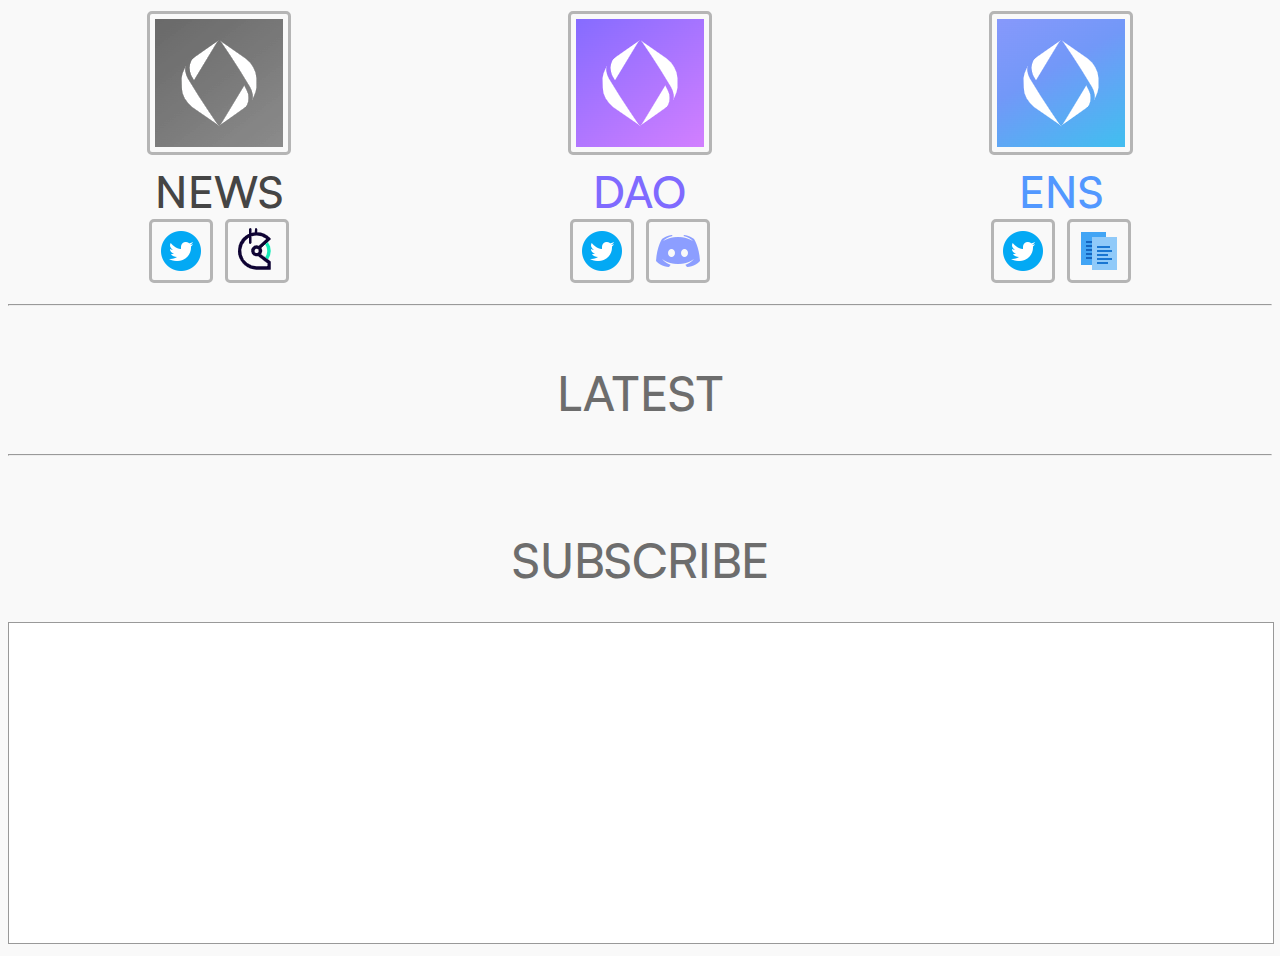
==== index.html @ ed4332f5 "Add files via upload" ====
<!DOCTYPE html>
<html>
<title>ENS DAO Newsletter</title>

<head>
<link rel="shortcut icon"
 href="favicon.png">
<link rel="stylesheet" href="style.css">
</head>

<body bgcolor="#FFFFFF">

    <table width = "100%" class ="links">
    <td><center><a href="https://ensdaonews.substack.com/" target="_blank"><img src="news-icon.png"><br>
        <font color="#454545">NEWS</font></a><br>
        <a href="https://twitter.com/ensdaonews" target="_blank"><img src="twitter.png"></a> <a href="https://gitcoin.co/grants/4861/ens-dao-newsletter" target="_blank"><img src="gitcoin.png"></a>
        </center></td>
    <td><center><a href="https://discuss.ens.domains/" target="_blank"><img src="dao-icon.png"><br>
        <font color="#7F6AFF">DAO</font></a><br>
        <a href="https://twitter.com/ENS_DAO" target="_blank"><img src="twitter.png"></a> <a href="https://chat.ens.domains/" target="_blank"><img src="discord.png"></a>
    </center></td>
    <td><center><a href="https://ens.domains/" target="_blank"><img src="ens-icon.png"><br>
       <font color="#5298FF">ENS</font></a><br>
        <a href="https://twitter.com/ensdomains" target="_blank"><img src="twitter.png"> <a href="https://docs.ens.domains/" target="_blank"><img src="docs.png"></a>
    </center></td>
    </table>
<hr>
<br>
<center>
<h1 class="section">LATEST</h3>
<hr>
<script src="https://rss.bloople.net/?url=https%3A%2F%2Fensdaonews.substack.com%2Ffeed&limit=5&showtitle=false&showempty=true&type=js"></script>
<br>
<br>
<h1 class="section">SUBSCRIBE</h3>
<iframe src="https://ensdaonews.substack.com/embed" width="100%" height="320" style="border:1px solid #999999; background:#FFF;" frameborder="0" scrolling="no"></iframe>
</center>
</body>
</html>
---- style.css ----
body {
    background-color: #f9f9f9;
  }

  @font-face {
    font-family: 'Satoshi-Medium';
    src: url('Satoshi-Medium.woff2') format('woff2'),
         url('Satoshi-Medium.woff') format('woff'),
         url('Satoshi-Medium.ttf') format('truetype');
         font-weight: 830;
         font-display: swap;
         font-style: normal;
         letter-spacing: -1%;
         line-height: 120%;
  }

/* unvisited link */
a:link {
    color: #5298FF;
    text-decoration: none;
    font-family: 'Satoshi-Medium';
    letter-spacing: -1%;
    line-height: 120%;
  }
  
  /* visited link */
  a:visited {
    color: #5298FF;
    text-decoration: none;
    font-family: 'Satoshi-Medium';
    letter-spacing: -1%;
    line-height: 120%;
  }
  
  /* mouse over link */
  a:hover {
    color: #333333;
    text-decoration: none;
    font-family: 'Satoshi-Medium';
    opacity: .6;
    letter-spacing: -1%;
    line-height: 120%;
  }
  
  /* selected link */
  a:active {
    color: #5298FF;
    text-decoration: none;
    font-family: 'Satoshi-Medium';
    letter-spacing: -1%;
    line-height: 120%;
  }

  
  table.links { 
    text-decoration: none; 
    font-size: 44px;
    font-family: 'Satoshi-Medium';
    letter-spacing: -1%;
    line-height: 120%;
}

h1.section {
  text-align: center;
  color: #333333;
  text-decoration: none; 
  font-family: 'Satoshi-Medium';
  font-size: 48px;
  letter-spacing: -1%;
  line-height: 120%;
  opacity: .7;
}

  h3.feed-title {
    font-family: 'Satoshi-Medium';
    text-align: center;
    text-decoration: none; 
    opacity: .5;
    letter-spacing: -1%;
    line-height: 120%;
  }

  h4.feed-item-title {
    font-family: 'Satoshi-Medium';
    text-align: left;
    text-decoration: none;
    letter-spacing: -1%;
    line-height: 120%;
  }

  p.feed-item-desc {
    font-family: 'Satoshi-Medium';
    text-align: left;
    color: #333333;
    text-decoration: none;
    letter-spacing: -1%;
    line-height: 120%;
  }
  

  img {
    border-style: solid;
    border-color:#33333358;
    border-radius: 5px;
    padding: 5px 5px 5px 5px;
  }
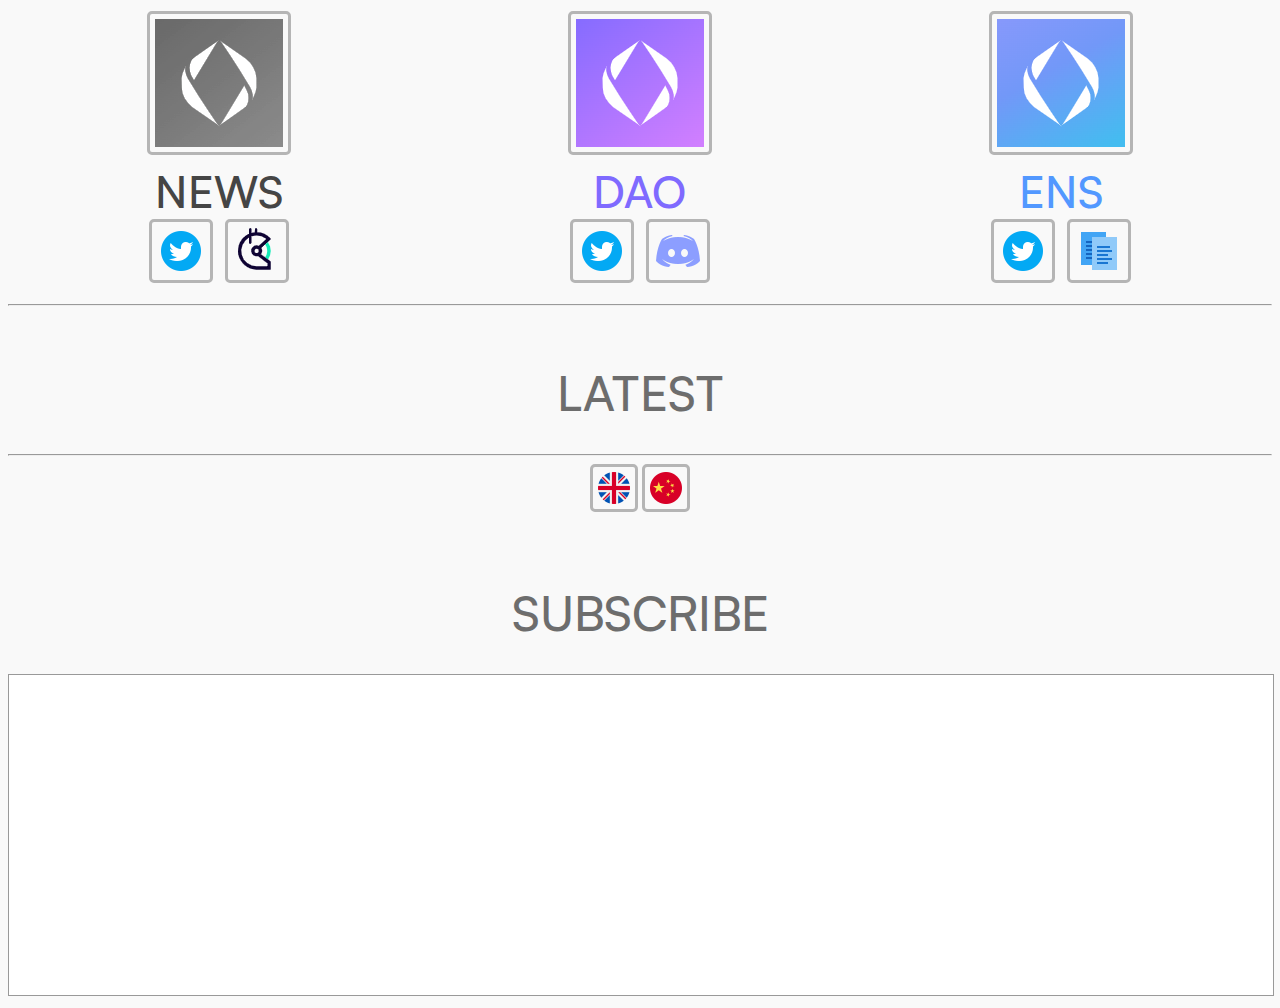
==== commit 432a08d6: "Add files via upload" ====
--- a/index.html
+++ b/index.html
@@ -27,12 +27,12 @@
 <hr>
 <br>
 <center>
-<h1 class="section">LATEST</h3>
-<hr>
+<h1 class="section">LATEST</h1><hr> 
+<a href="index.html"><img src="en.png"></a> <a href="cn.html"><img src="cn.png"></a><br>
 <script src="https://rss.bloople.net/?url=https%3A%2F%2Fensdaonews.substack.com%2Ffeed&limit=5&showtitle=false&showempty=true&type=js"></script>
 <br>
 <br>
-<h1 class="section">SUBSCRIBE</h3>
+<h1 class="section">SUBSCRIBE</h1>
 <iframe src="https://ensdaonews.substack.com/embed" width="100%" height="320" style="border:1px solid #999999; background:#FFF;" frameborder="0" scrolling="no"></iframe>
 </center>
 </body>
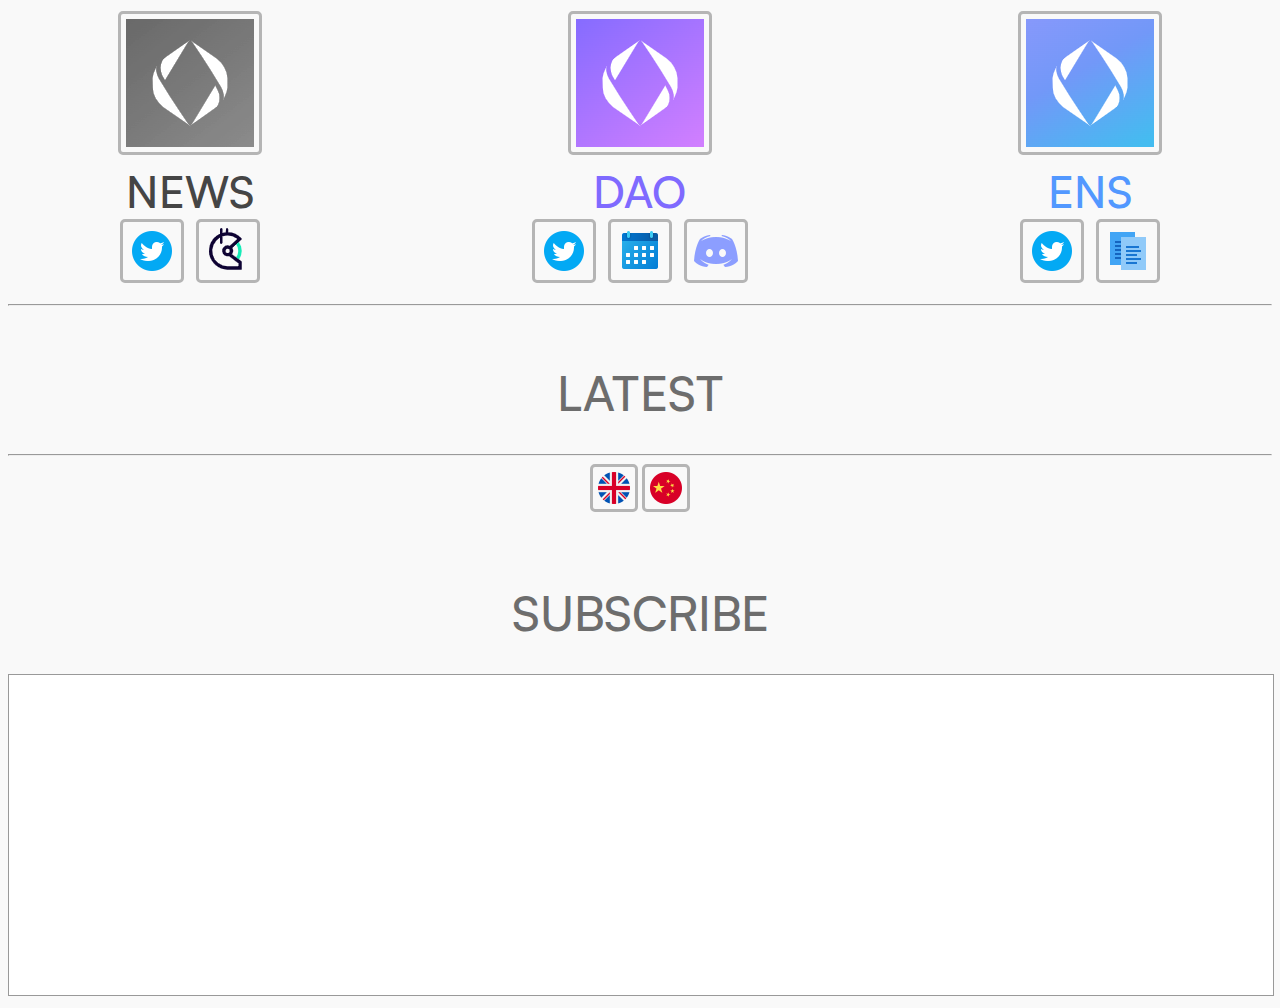
==== commit 734f5797: "Add files via upload" ====
--- a/index.html
+++ b/index.html
@@ -17,8 +17,7 @@
         </center></td>
     <td><center><a href="https://discuss.ens.domains/" target="_blank"><img src="dao-icon.png"><br>
         <font color="#7F6AFF">DAO</font></a><br>
-        <a href="https://twitter.com/ENS_DAO" target="_blank"><img src="twitter.png"></a> <a href="https://chat.ens.domains/" target="_blank"><img src="discord.png"></a>
-    </center></td>
+        <a href="https://twitter.com/ENS_DAO" target="_blank"><img src="twitter.png"></a> <a href="calendar.html"><img src="calendar.png"></a> <a href="https://chat.ens.domains/" target="_blank"><img src="discord.png"></a>    </center></td>
     <td><center><a href="https://ens.domains/" target="_blank"><img src="ens-icon.png"><br>
        <font color="#5298FF">ENS</font></a><br>
         <a href="https://twitter.com/ensdomains" target="_blank"><img src="twitter.png"> <a href="https://docs.ens.domains/" target="_blank"><img src="docs.png"></a>
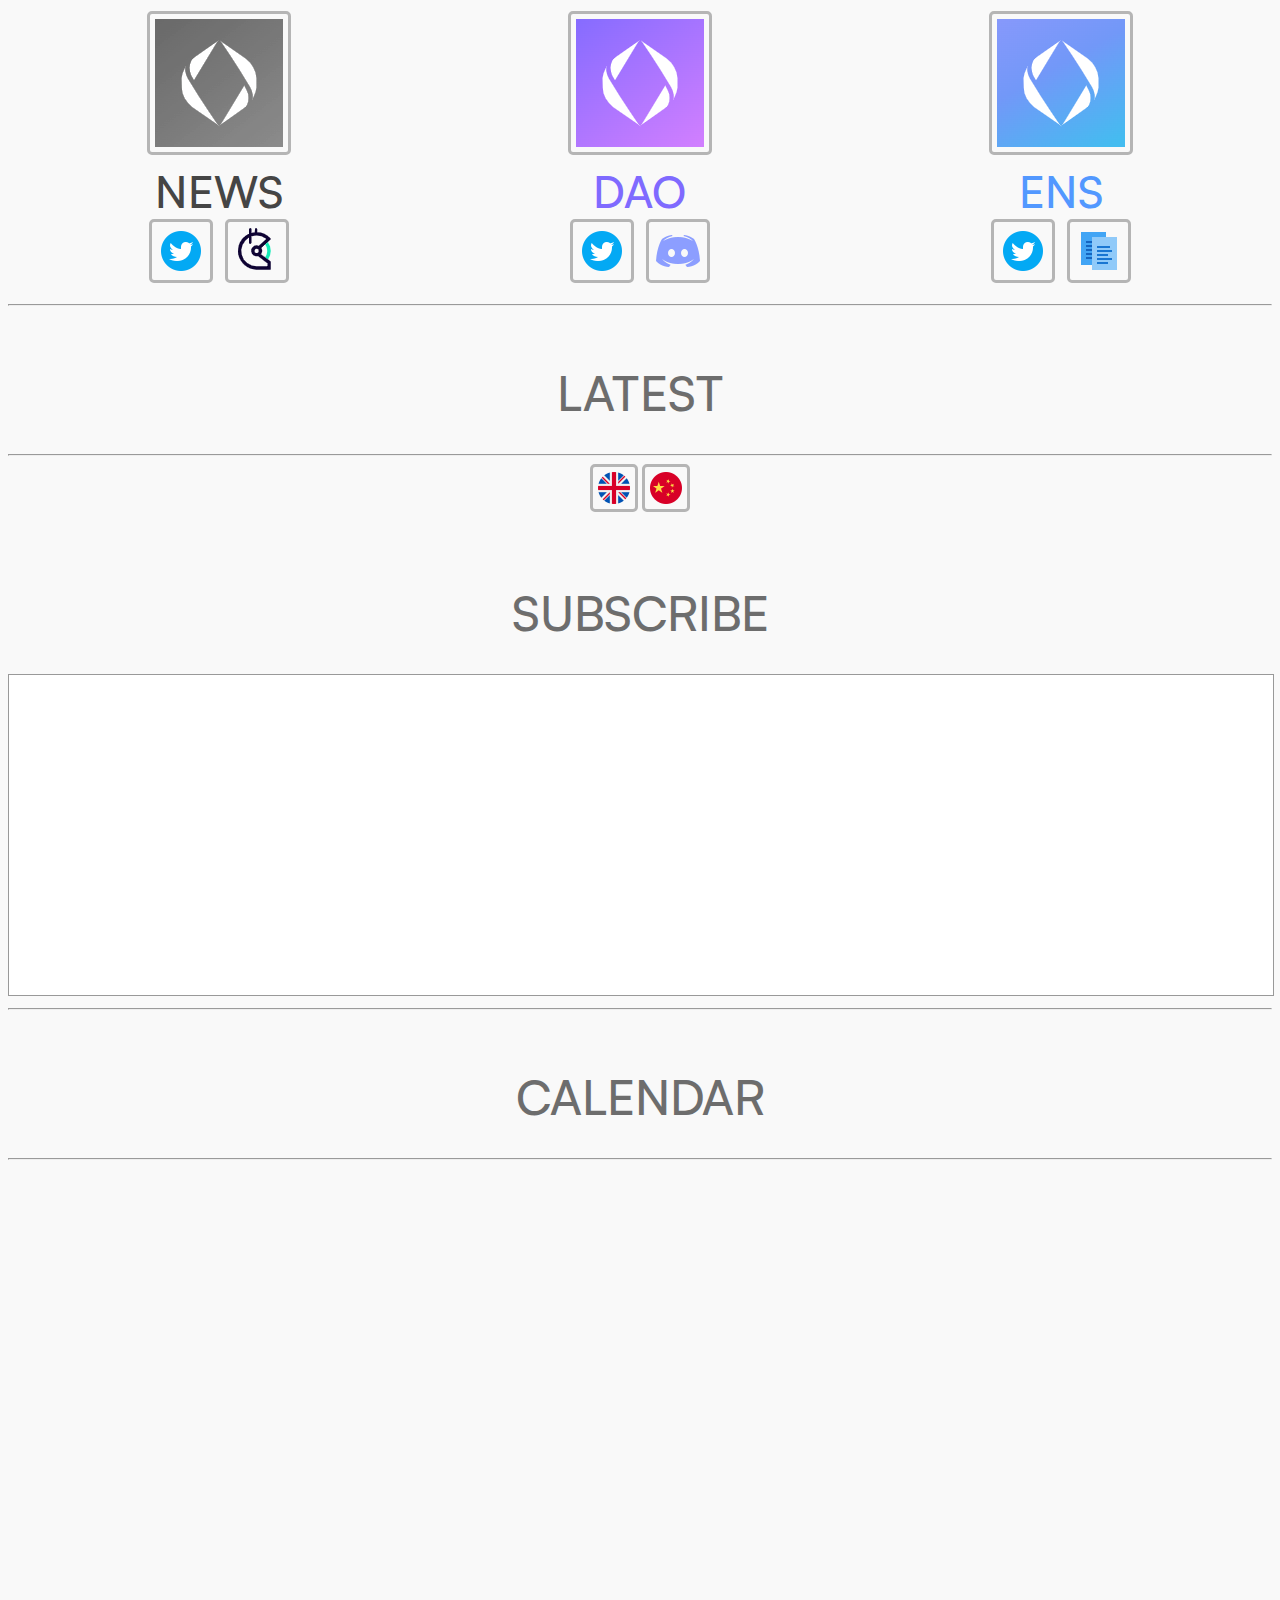
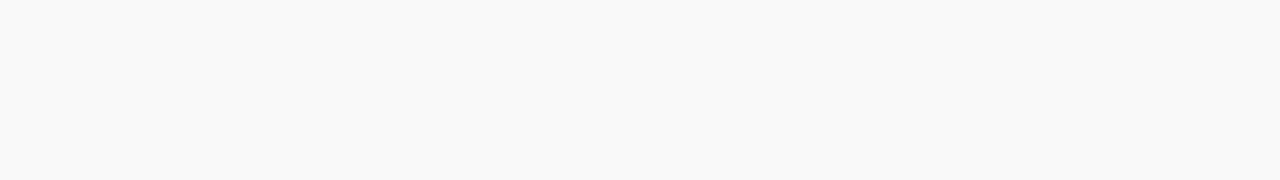
==== commit 7f51f760: "Add files via upload" ====
--- a/index.html
+++ b/index.html
@@ -17,7 +17,7 @@
         </center></td>
     <td><center><a href="https://discuss.ens.domains/" target="_blank"><img src="dao-icon.png"><br>
         <font color="#7F6AFF">DAO</font></a><br>
-        <a href="https://twitter.com/ENS_DAO" target="_blank"><img src="twitter.png"></a> <a href="calendar.html"><img src="calendar.png"></a> <a href="https://chat.ens.domains/" target="_blank"><img src="discord.png"></a>    </center></td>
+        <a href="https://twitter.com/ENS_DAO" target="_blank"><img src="twitter.png"></a> <a href="https://chat.ens.domains/" target="_blank"><img src="discord.png"></a>    </center></td>
     <td><center><a href="https://ens.domains/" target="_blank"><img src="ens-icon.png"><br>
        <font color="#5298FF">ENS</font></a><br>
         <a href="https://twitter.com/ensdomains" target="_blank"><img src="twitter.png"> <a href="https://docs.ens.domains/" target="_blank"><img src="docs.png"></a>
@@ -34,5 +34,14 @@
 <h1 class="section">SUBSCRIBE</h1>
 <iframe src="https://ensdaonews.substack.com/embed" width="100%" height="320" style="border:1px solid #999999; background:#FFF;" frameborder="0" scrolling="no"></iframe>
 </center>
+
+<hr>
+<br>
+<center>
+<h1 class="section">CALENDAR</h1><hr> 
+<iframe src="https://calendar.google.com/calendar/embed?src=8im77u2b3euav0qjc067qb00ic%40group.calendar.google.com&ctz=America%2FNew_York" style="border: 0" width="800" height="600" frameborder="0" scrolling="no"></iframe>
+
+</center>
+
 </body>
 </html>
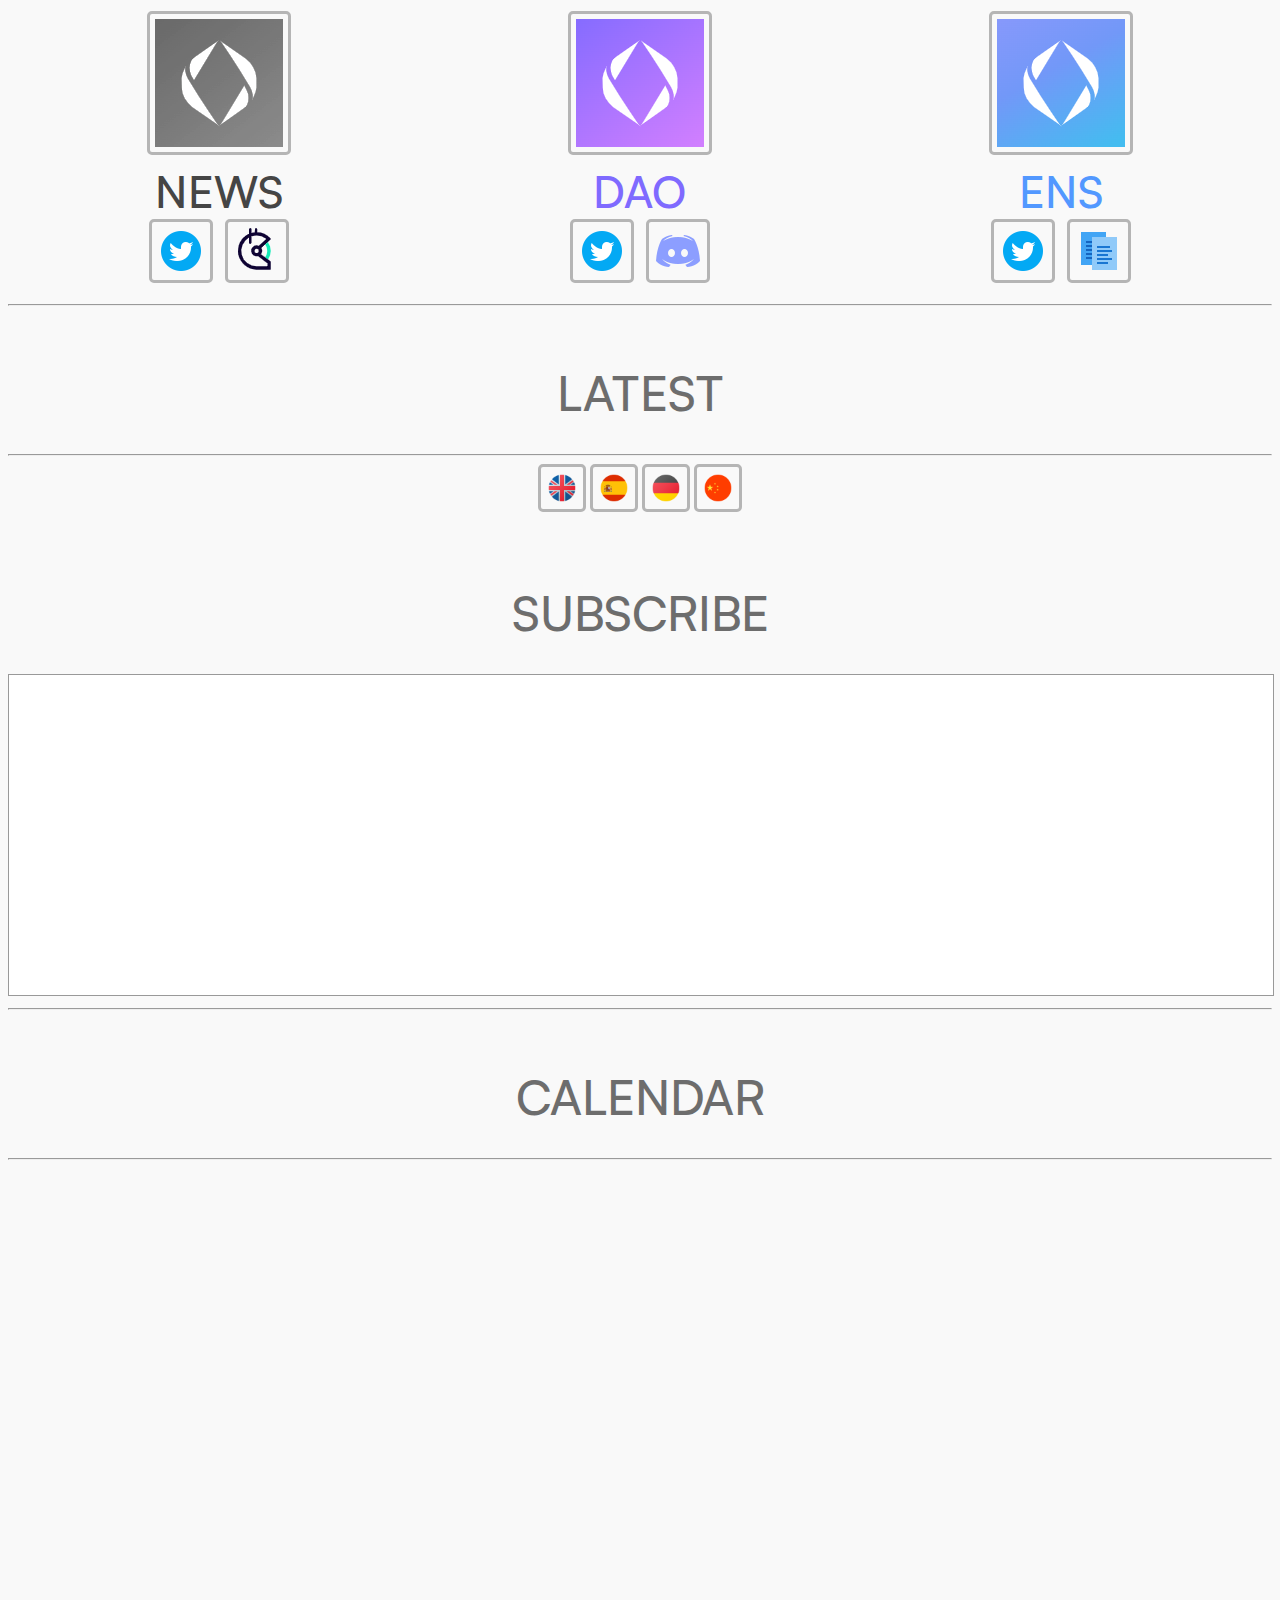
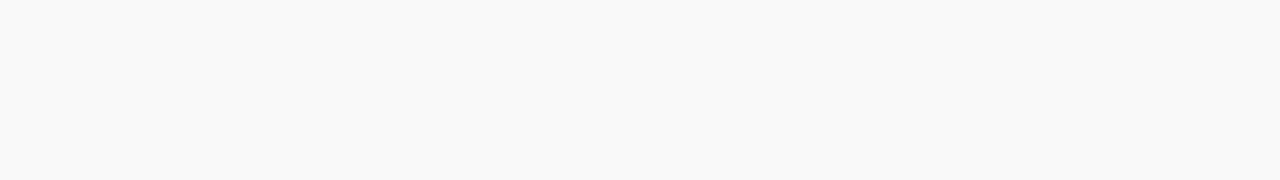
==== commit f92bb297: "Add files via upload" ====
--- a/index.html
+++ b/index.html
@@ -27,7 +27,7 @@
 <br>
 <center>
 <h1 class="section">LATEST</h1><hr> 
-<a href="index.html"><img src="en.png"></a> <a href="cn.html"><img src="cn.png"></a><br>
+<a href="index.html"><img src="en.png" width="32"></a> <a href="es.html"><img src="es.png" width="32"></a> <a href="de.html"><img src="de.png" width="32"></a> <a href="cn.html"><img src="cn.png" width="32"></a><br>
 <script src="https://rss.bloople.net/?url=https%3A%2F%2Fensdaonews.substack.com%2Ffeed&limit=5&showtitle=false&showempty=true&type=js"></script>
 <br>
 <br>
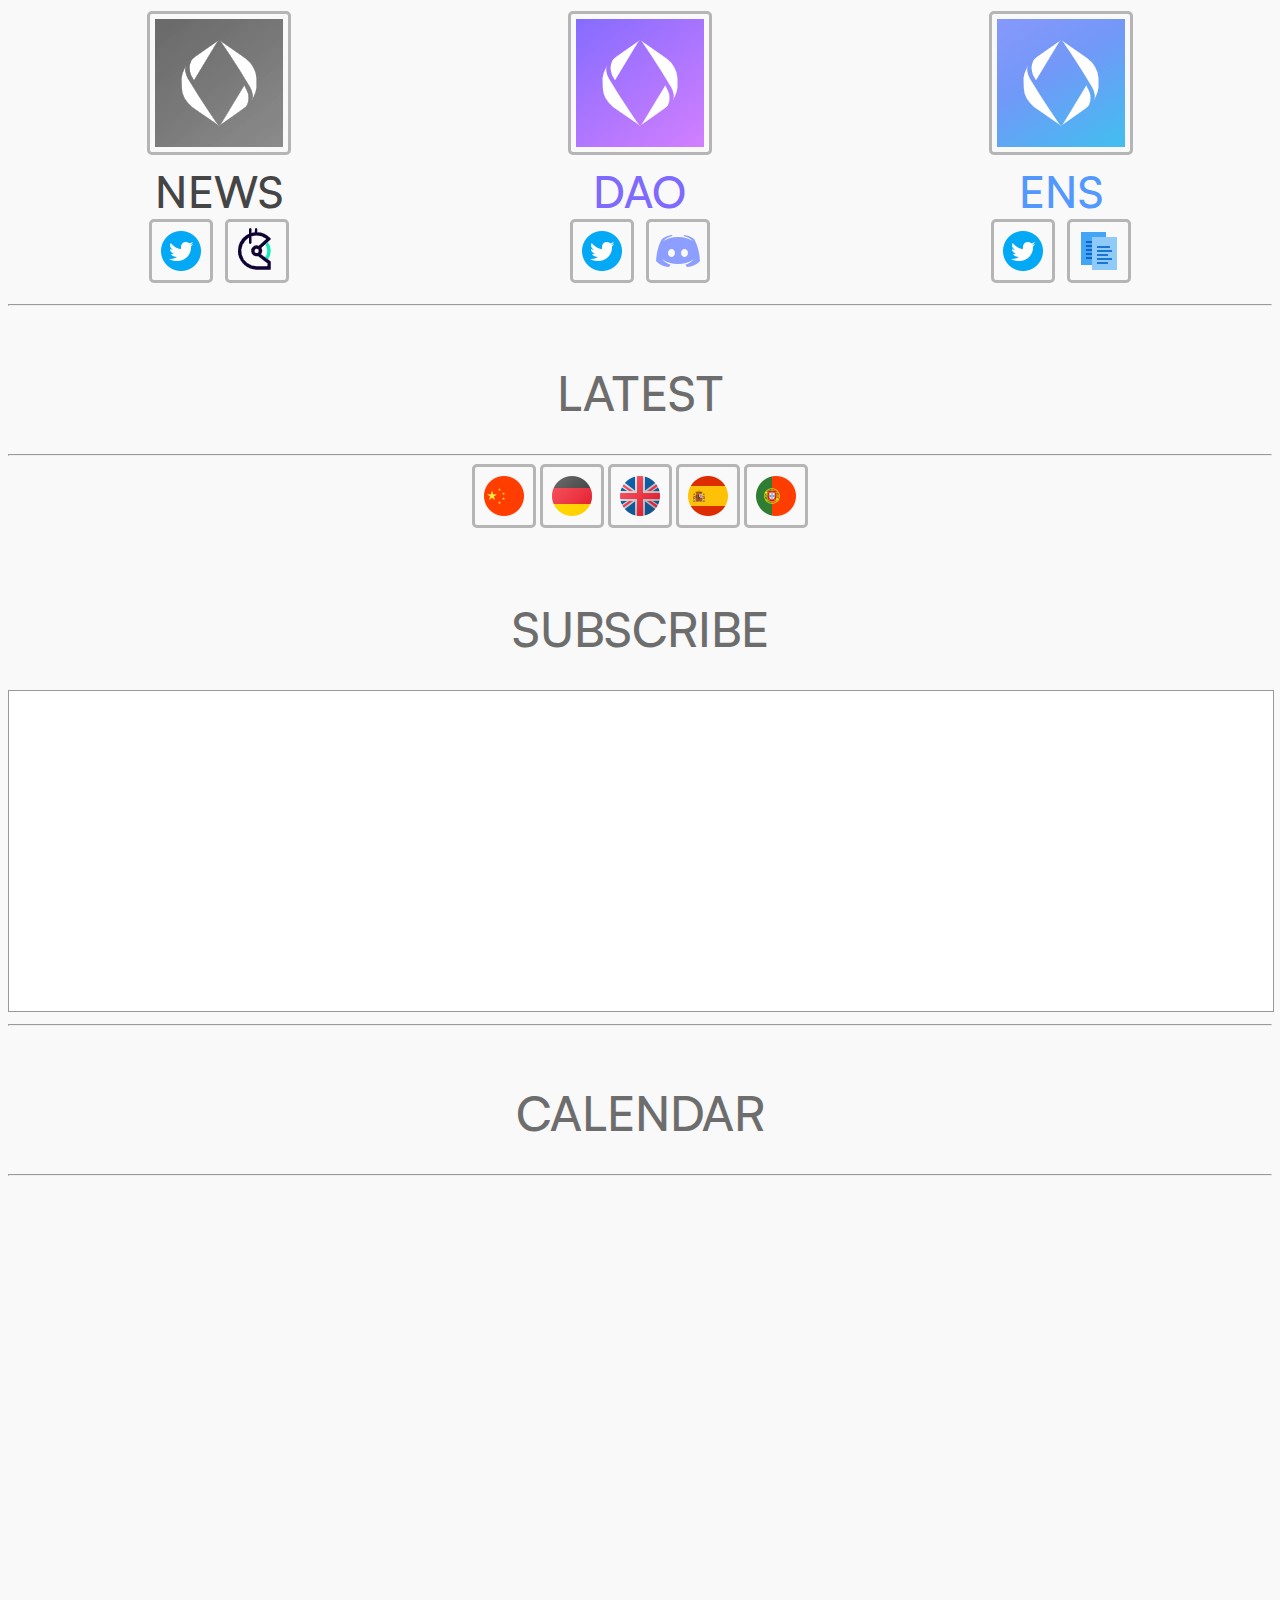
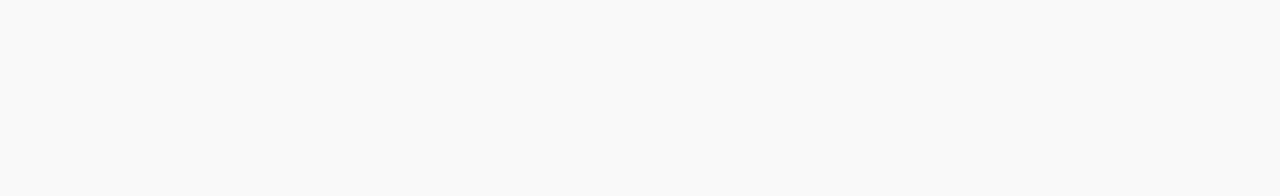
==== commit e31ab31e: "Add files via upload" ====
--- a/index.html
+++ b/index.html
@@ -27,7 +27,7 @@
 <br>
 <center>
 <h1 class="section">LATEST</h1><hr> 
-<a href="index.html"><img src="en.png" width="32"></a> <a href="es.html"><img src="es.png" width="32"></a> <a href="de.html"><img src="de.png" width="32"></a> <a href="cn.html"><img src="cn.png" width="32"></a><br>
+<a href="cn.html"><img src="cn.png"></a> <a href="de.html"><img src="de.png"></a> <a href="index.html"><img src="en.png"></a> <a href="es.html"><img src="es.png"></a> <a href="pt.html"><img src="pt.png"></a><br>
 <script src="https://rss.bloople.net/?url=https%3A%2F%2Fensdaonews.substack.com%2Ffeed&limit=5&showtitle=false&showempty=true&type=js"></script>
 <br>
 <br>
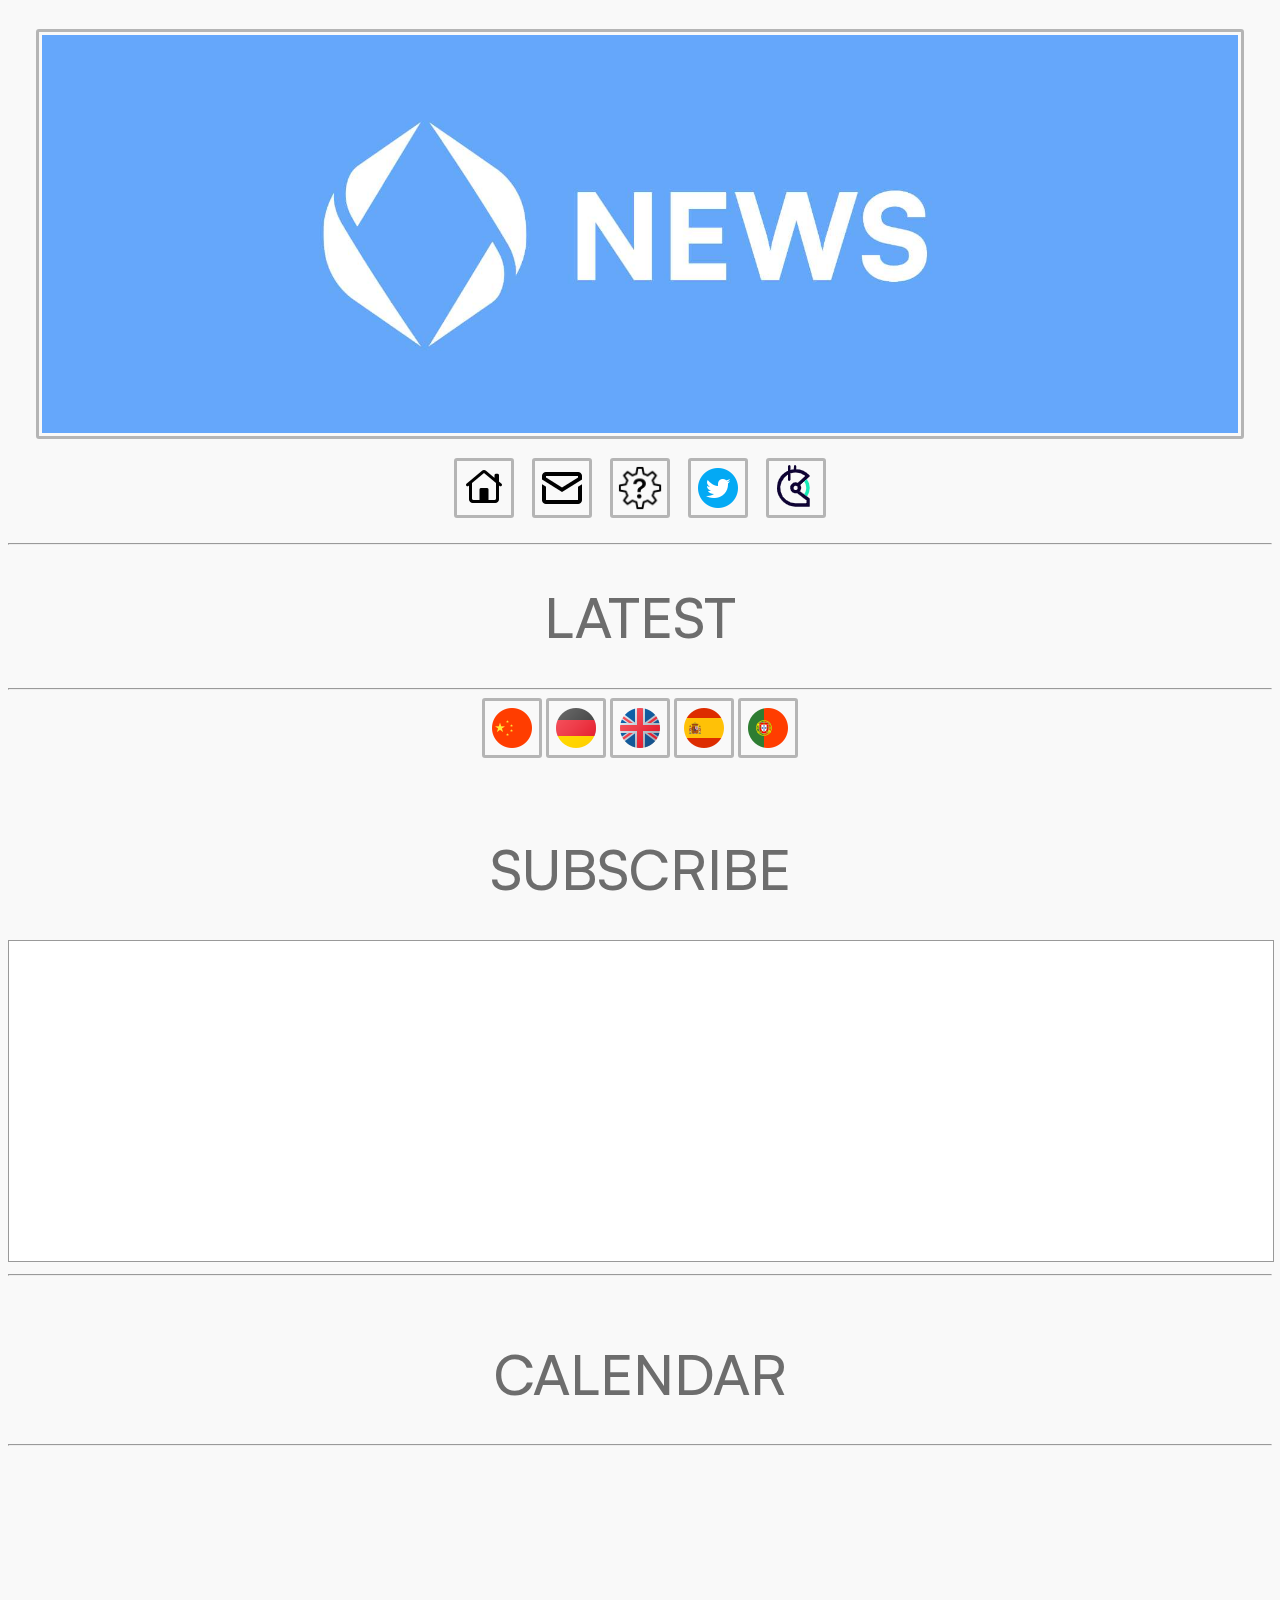
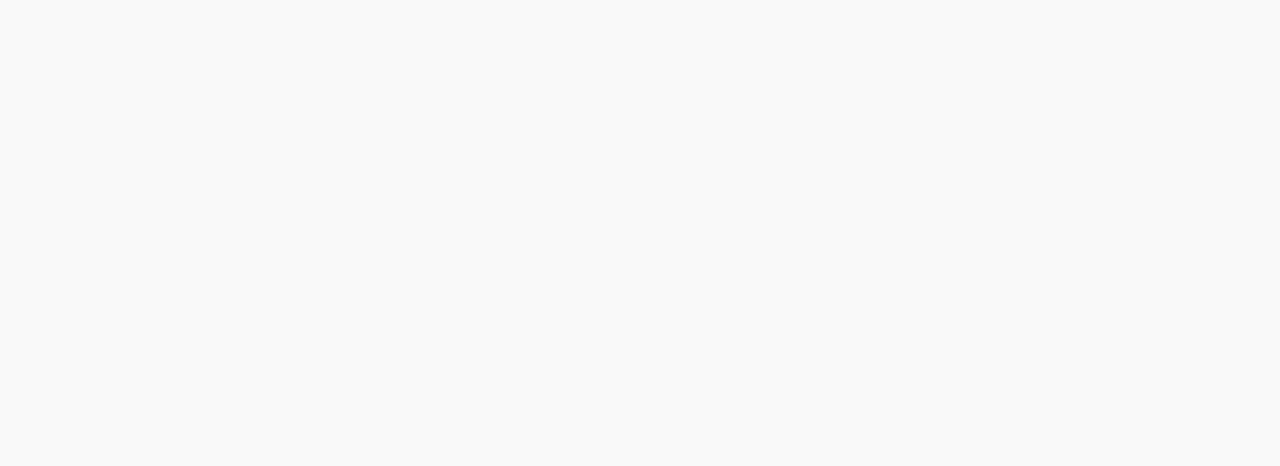
==== commit abd48ba8: "Add files via upload" ====
--- a/index.html
+++ b/index.html
@@ -9,24 +9,23 @@
 </head>
 
 <body bgcolor="#FFFFFF">
+<br>
+    <table width = "100%" class ="links">
+        <td><center>
+            
+<img src="banner.jpg" width="95%">
+    <br>
+    <a href="index.html"><img src="home.png"></a> <a href="https://ensdaonews.substack.com/" target="_blank"><img src="mail.png"></a> <a href="about.html"><img src="about.png" width="48"></a> <a href="https://twitter.com/ensdaonews" target="_blank"><img src="twitter.png"></a> <a href="https://gitcoin.co/grants/4861/ens-dao-newsletter" target="_blank"><img src="gitcoin.png"></a>
 
-    <table width = "100%" class ="links">
-    <td><center><a href="https://ensdaonews.substack.com/" target="_blank"><img src="news-icon.png"><br>
-        <font color="#454545">NEWS</font></a><br>
-        <a href="https://twitter.com/ensdaonews" target="_blank"><img src="twitter.png"></a> <a href="https://gitcoin.co/grants/4861/ens-dao-newsletter" target="_blank"><img src="gitcoin.png"></a>
+
+
         </center></td>
-    <td><center><a href="https://discuss.ens.domains/" target="_blank"><img src="dao-icon.png"><br>
-        <font color="#7F6AFF">DAO</font></a><br>
-        <a href="https://twitter.com/ENS_DAO" target="_blank"><img src="twitter.png"></a> <a href="https://chat.ens.domains/" target="_blank"><img src="discord.png"></a>    </center></td>
-    <td><center><a href="https://ens.domains/" target="_blank"><img src="ens-icon.png"><br>
-       <font color="#5298FF">ENS</font></a><br>
-        <a href="https://twitter.com/ensdomains" target="_blank"><img src="twitter.png"> <a href="https://docs.ens.domains/" target="_blank"><img src="docs.png"></a>
-    </center></td>
+    
     </table>
+
 <hr>
-<br>
 <center>
-<h1 class="section">LATEST</h1><hr> 
+<h1 class="section">LATEST</h1><hr>
 <a href="cn.html"><img src="cn.png"></a> <a href="de.html"><img src="de.png"></a> <a href="index.html"><img src="en.png"></a> <a href="es.html"><img src="es.png"></a> <a href="pt.html"><img src="pt.png"></a><br>
 <script src="https://rss.bloople.net/?url=https%3A%2F%2Fensdaonews.substack.com%2Ffeed&limit=5&showtitle=false&showempty=true&type=js"></script>
 <br>
--- a/style.css
+++ b/style.css
@@ -54,7 +54,7 @@
   
   table.links { 
     text-decoration: none; 
-    font-size: 44px;
+    font-size: 66px;
     font-family: 'Satoshi-Medium';
     letter-spacing: -1%;
     line-height: 120%;
@@ -65,7 +65,7 @@
   color: #333333;
   text-decoration: none; 
   font-family: 'Satoshi-Medium';
-  font-size: 48px;
+  font-size: 56px;
   letter-spacing: -1%;
   line-height: 120%;
   opacity: .7;
@@ -96,11 +96,31 @@
     letter-spacing: -1%;
     line-height: 120%;
   }
+
+  p.about {
+    font-family: 'Satoshi-Medium';
+    font-size: 24px;
+    text-align: left;
+    color: #333333;
+    text-decoration: none;
+    letter-spacing: -1%;
+    line-height: 120%;
+  }
+
+  p.about2 {
+    font-family: 'Satoshi-Medium';
+    font-size: 30px;
+    text-align: left;
+    color: #333333;
+    text-decoration: none;
+    letter-spacing: -1%;
+    line-height: 120%;
+  }
   
 
   img {
     border-style: solid;
     border-color:#33333358;
-    border-radius: 5px;
-    padding: 5px 5px 5px 5px;
+    border-radius: 3px;
+    padding: 3px 3px 3px 3px;
   }
